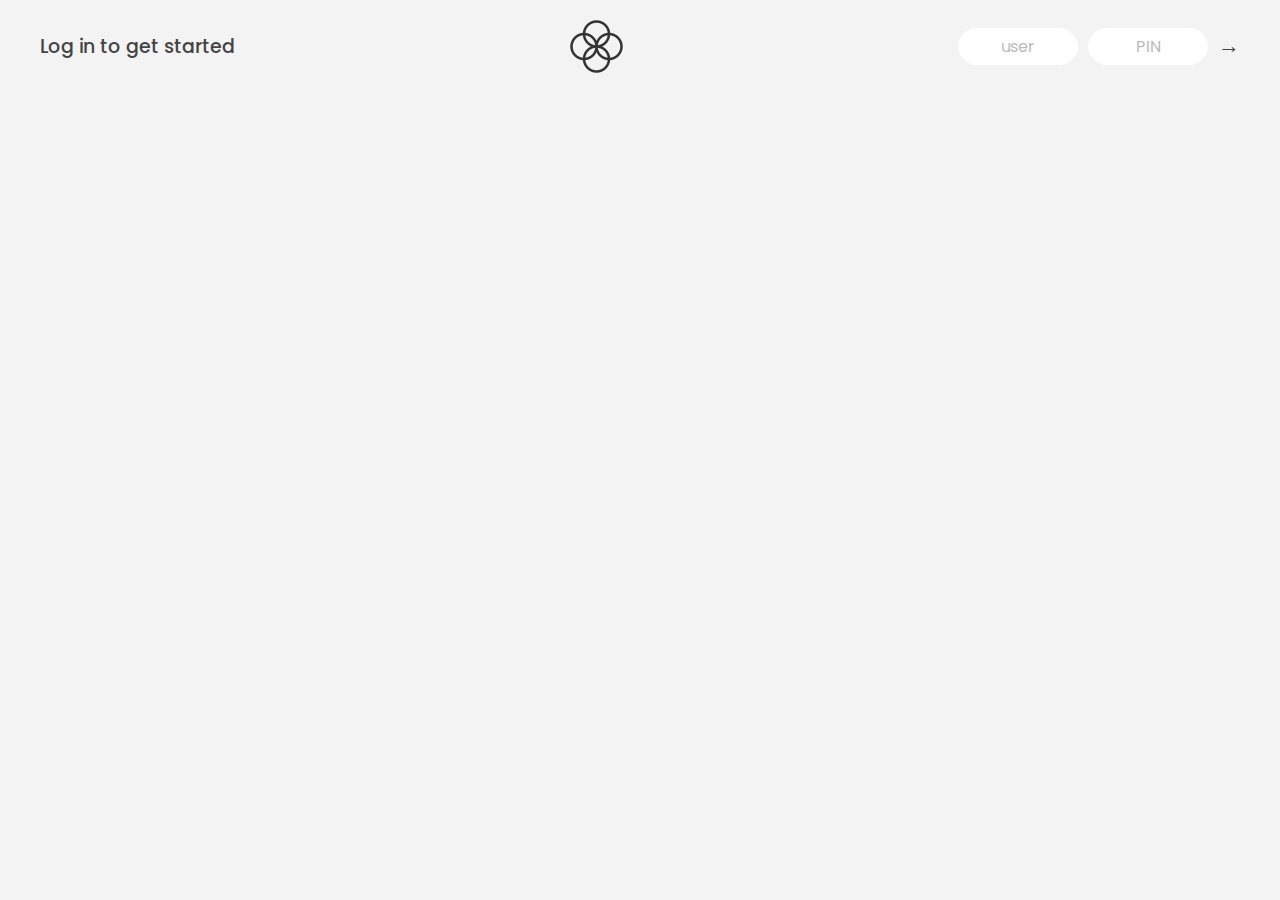
==== account.html @ 129a7456 "make home page" ====
<!DOCTYPE html>
<html lang="en">
  <head>
    <meta charset="UTF-8" />
    <meta name="viewport" content="width=device-width, initial-scale=1.0" />
    <meta http-equiv="X-UA-Compatible" content="ie=edge" />
    <link rel="shortcut icon" type="image/png" href="/icon.png" />

    <link
      href="https://fonts.googleapis.com/css?family=Poppins:400,500,600&display=swap"
      rel="stylesheet"
    />

    <link rel="stylesheet" href="./account.css" />
    <title>Bankist</title>
  </head>
  <body>
    <!-- TOP NAVIGATION -->
    <nav>
      <p class="welcome">Log in to get started</p>
      <img src="logo.png" alt="Logo" class="logo" />
      <form class="login">
        <input
          type="text"
          placeholder="user"
          class="login__input login__input--user"
        />
        <!-- In practice, use type="password" -->
        <input
          type="text"
          placeholder="PIN"
          maxlength="4"
          class="login__input login__input--pin"
        />
        <button class="login__btn">&rarr;</button>
      </form>
    </nav>

    <main class="app">
      <!-- BALANCE -->
      <div class="balance">
        <div>
          <p class="balance__label">Current balance</p>
          <p class="balance__date">
            As of <span class="date">05/03/2037</span>
          </p>
        </div>
        <p class="balance__value">0000€</p>
      </div>

      <!-- MOVEMENTS -->
      <div class="movements">
        <div class="movements__row">
          <div class="movements__type movements__type--deposit">2 deposit</div>
          <div class="movements__date">3 days ago</div>
          <div class="movements__value">4 000€</div>
        </div>
        <div class="movements__row">
          <div class="movements__type movements__type--withdrawal">
            1 withdrawal
          </div>
          <div class="movements__date">24/01/2037</div>
          <div class="movements__value">-378€</div>
        </div>
      </div>

      <!-- SUMMARY -->
      <div class="summary">
        <p class="summary__label">In</p>
        <p class="summary__value summary__value--in">0000€</p>
        <p class="summary__label">Out</p>
        <p class="summary__value summary__value--out">0000€</p>
        <p class="summary__label">Interest</p>
        <p class="summary__value summary__value--interest">0000€</p>
        <button class="btn--sort">&downarrow; SORT</button>
      </div>

      <!-- OPERATION: TRANSFERS -->
      <div class="operation operation--transfer">
        <h2>Transfer money</h2>
        <form class="form form--transfer">
          <input type="text" class="form__input form__input--to" />
          <input type="number" class="form__input form__input--amount" />
          <button class="form__btn form__btn--transfer">&rarr;</button>
          <label class="form__label">Transfer to</label>
          <label class="form__label">Amount</label>
        </form>
      </div>

      <!-- OPERATION: LOAN -->
      <div class="operation operation--loan">
        <h2>Request loan</h2>
        <form class="form form--loan">
          <input type="number" class="form__input form__input--loan-amount" />
          <button class="form__btn form__btn--loan">&rarr;</button>
          <label class="form__label form__label--loan">Amount</label>
        </form>
      </div>

      <!-- OPERATION: CLOSE -->
      <div class="operation operation--close">
        <h2>Close account</h2>
        <form class="form form--close">
          <input type="text" class="form__input form__input--user" />
          <input
            type="password"
            maxlength="6"
            class="form__input form__input--pin"
          />
          <button class="form__btn form__btn--close">&rarr;</button>
          <label class="form__label">Confirm user</label>
          <label class="form__label">Confirm PIN</label>
        </form>
      </div>

      <!-- LOGOUT TIMER -->
      <p class="logout-timer">
        You will be logged out in <span class="timer">05:00</span>
      </p>
    </main>

    <!-- <footer>
      &copy; by Jonas Schmedtmann. Don't claim as your own :)
    </footer> -->

    <script src="./account.js"></script>
  </body>
</html>
---- account.css ----
/*
 * Use this CSS to learn some intersting techniques,
 * in case you're wondering how I built the UI.
 * Have fun! 😁
 */

* {
  margin: 0;
  padding: 0;
  box-sizing: inherit;
}

html {
  font-size: 62.5%;
  box-sizing: border-box;
}

body {
  font-family: "Poppins", sans-serif;
  color: #444;
  background-color: #f3f3f3;
  height: 100vh;
  padding: 2rem;
}

nav {
  display: flex;
  justify-content: space-between;
  align-items: center;
  padding: 0 2rem;
}

.welcome {
  font-size: 1.9rem;
  font-weight: 500;
}

.logo {
  height: 5.25rem;
}

.login {
  display: flex;
}

.login__input {
  border: none;
  padding: 0.5rem 2rem;
  font-size: 1.6rem;
  font-family: inherit;
  text-align: center;
  width: 12rem;
  border-radius: 10rem;
  margin-right: 1rem;
  color: inherit;
  border: 1px solid #fff;
  transition: all 0.3s;
}

.login__input:focus {
  outline: none;
  border: 1px solid #ccc;
}

.login__input::placeholder {
  color: #bbb;
}

.login__btn {
  border: none;
  background: none;
  font-size: 2.2rem;
  color: inherit;
  cursor: pointer;
  transition: all 0.3s;
}

.login__btn:hover,
.login__btn:focus,
.btn--sort:hover,
.btn--sort:focus {
  outline: none;
  color: #777;
}

/* MAIN */
.app {
  position: relative;
  max-width: 100rem;
  margin: 4rem auto;
  display: grid;
  grid-template-columns: 4fr 3fr;
  grid-template-rows: auto repeat(3, 15rem) auto;
  gap: 2rem;

  /* NOTE This creates the fade in/out anumation */
  opacity: 0;
  transition: all 1s;
}

.balance {
  grid-column: 1 / span 2;
  display: flex;
  align-items: flex-end;
  justify-content: space-between;
  margin-bottom: 2rem;
}

.balance__label {
  font-size: 2.2rem;
  font-weight: 500;
  margin-bottom: -0.2rem;
}

.balance__date {
  font-size: 1.4rem;
  color: #888;
}

.balance__value {
  font-size: 4.5rem;
  font-weight: 400;
}

/* MOVEMENTS */
.movements {
  grid-row: 2 / span 3;
  background-color: #fff;
  border-radius: 1rem;
  overflow: scroll;
}
.movements::-webkit-scrollbar {
  display: none;
}

.movements__row {
  padding: 2.25rem 4rem;
  display: flex;
  align-items: center;
  border-bottom: 1px solid #eee;
}

.movements__type {
  font-size: 1.1rem;
  text-transform: uppercase;
  font-weight: 500;
  color: #fff;
  padding: 0.1rem 1rem;
  border-radius: 10rem;
  margin-right: 2rem;
}

.movements__date {
  font-size: 1.1rem;
  text-transform: uppercase;
  font-weight: 500;
  color: #666;
}

.movements__type--deposit {
  background-image: linear-gradient(to top left, #39b385, #9be15d);
}

.movements__type--withdrawal {
  background-image: linear-gradient(to top left, #e52a5a, #ff585f);
}

.movements__value {
  font-size: 1.7rem;
  margin-left: auto;
}

/* SUMMARY */
.summary {
  grid-row: 5 / 6;
  display: flex;
  align-items: baseline;
  padding: 0 0.3rem;
  margin-top: 1rem;
}

.summary__label {
  font-size: 1.2rem;
  font-weight: 500;
  text-transform: uppercase;
  margin-right: 0.8rem;
}

.summary__value {
  font-size: 2.2rem;
  margin-right: 2.5rem;
}

.summary__value--in,
.summary__value--interest {
  color: #66c873;
}

.summary__value--out {
  color: #f5465d;
}

.btn--sort {
  margin-left: auto;
  border: none;
  background: none;
  font-size: 1.3rem;
  font-weight: 500;
  cursor: pointer;
}

/* OPERATIONS */
.operation {
  border-radius: 1rem;
  padding: 3rem 4rem;
  color: #333;
}

.operation--transfer {
  background-image: linear-gradient(to top left, #ffb003, #ffcb03);
}

.operation--loan {
  background-image: linear-gradient(to top left, #39b385, #9be15d);
}

.operation--close {
  background-image: linear-gradient(to top left, #e52a5a, #ff585f);
}

h2 {
  margin-bottom: 1.5rem;
  font-size: 1.7rem;
  font-weight: 600;
  color: #333;
}

.form {
  display: grid;
  grid-template-columns: 2.5fr 2.5fr 1fr;
  grid-template-rows: auto auto;
  gap: 0.4rem 1rem;
}

/* Exceptions for interst */
.form.form--loan {
  grid-template-columns: 2.5fr 1fr 2.5fr;
}
.form__label--loan {
  grid-row: 2;
}
/* End exceptions */

.form__input {
  width: 100%;
  border: none;
  background-color: rgba(255, 255, 255, 0.4);
  font-family: inherit;
  font-size: 1.5rem;
  text-align: center;
  color: #333;
  padding: 0.3rem 1rem;
  border-radius: 0.7rem;
  transition: all 0.3s;
}

.form__input:focus {
  outline: none;
  background-color: rgba(255, 255, 255, 0.6);
}

.form__label {
  font-size: 1.3rem;
  text-align: center;
}

.form__btn {
  border: none;
  border-radius: 0.7rem;
  font-size: 1.8rem;
  background-color: #fff;
  cursor: pointer;
  transition: all 0.3s;
}

.form__btn:focus {
  outline: none;
  background-color: rgba(255, 255, 255, 0.8);
}

.logout-timer {
  padding: 0 0.3rem;
  margin-top: 1.9rem;
  text-align: right;
  font-size: 1.25rem;
}

.timer {
  font-weight: 600;
}
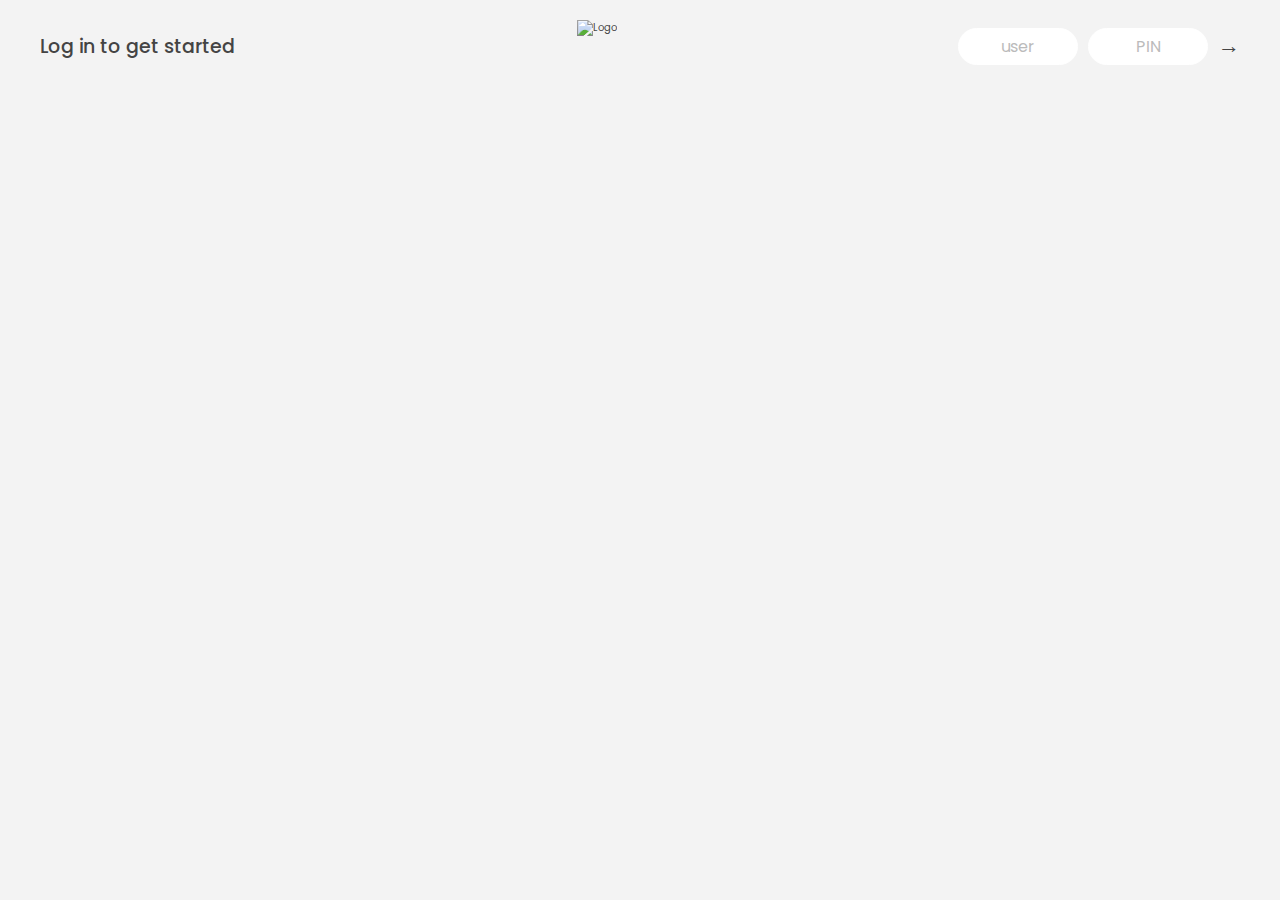
==== commit 950bb726: "refactor code" ====
--- a/account.html
+++ b/account.html
@@ -20,18 +20,9 @@
       <p class="welcome">Log in to get started</p>
       <img src="logo.png" alt="Logo" class="logo" />
       <form class="login">
-        <input
-          type="text"
-          placeholder="user"
-          class="login__input login__input--user"
-        />
+        <input type="text" placeholder="user" class="login__input login__input--user" />
         <!-- In practice, use type="password" -->
-        <input
-          type="text"
-          placeholder="PIN"
-          maxlength="4"
-          class="login__input login__input--pin"
-        />
+        <input type="text" placeholder="PIN" maxlength="4" class="login__input login__input--pin" />
         <button class="login__btn">&rarr;</button>
       </form>
     </nav>
@@ -41,9 +32,7 @@
       <div class="balance">
         <div>
           <p class="balance__label">Current balance</p>
-          <p class="balance__date">
-            As of <span class="date">05/03/2037</span>
-          </p>
+          <p class="balance__date">As of <span class="date">05/03/2037</span></p>
         </div>
         <p class="balance__value">0000€</p>
       </div>
@@ -56,9 +45,7 @@
           <div class="movements__value">4 000€</div>
         </div>
         <div class="movements__row">
-          <div class="movements__type movements__type--withdrawal">
-            1 withdrawal
-          </div>
+          <div class="movements__type movements__type--withdrawal">1 withdrawal</div>
           <div class="movements__date">24/01/2037</div>
           <div class="movements__value">-378€</div>
         </div>
@@ -102,11 +89,7 @@
         <h2>Close account</h2>
         <form class="form form--close">
           <input type="text" class="form__input form__input--user" />
-          <input
-            type="password"
-            maxlength="6"
-            class="form__input form__input--pin"
-          />
+          <input type="password" maxlength="6" class="form__input form__input--pin" />
           <button class="form__btn form__btn--close">&rarr;</button>
           <label class="form__label">Confirm user</label>
           <label class="form__label">Confirm PIN</label>
@@ -114,15 +97,13 @@
       </div>
 
       <!-- LOGOUT TIMER -->
-      <p class="logout-timer">
-        You will be logged out in <span class="timer">05:00</span>
-      </p>
+      <p class="logout-timer">You will be logged out in <span class="timer">05:00</span></p>
     </main>
 
     <!-- <footer>
       &copy; by Jonas Schmedtmann. Don't claim as your own :)
     </footer> -->
 
-    <script src="./account.js"></script>
+    <script type="module" src="./account.js"></script>
   </body>
 </html>
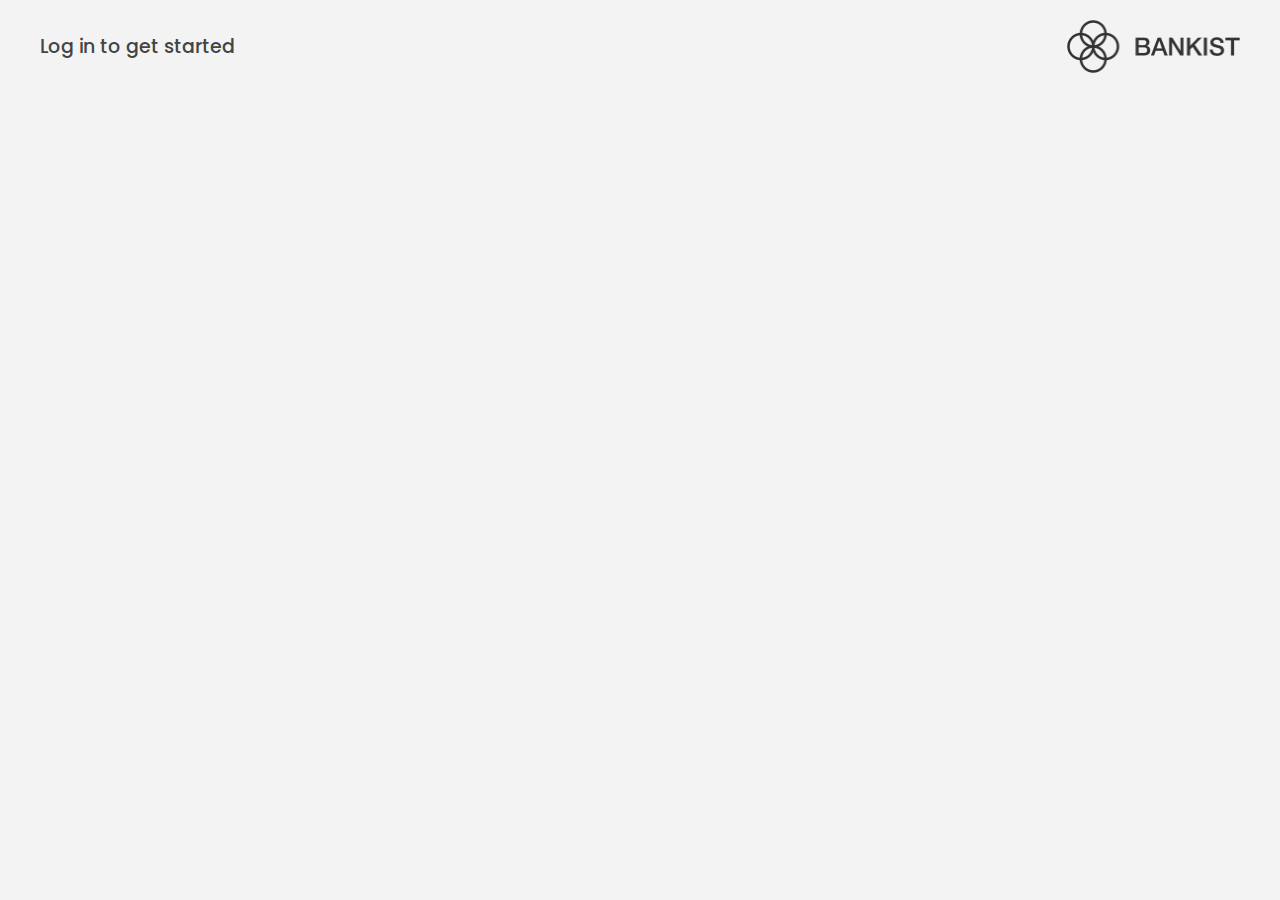
==== commit dc3d540f: "make complete" ====
--- a/account.html
+++ b/account.html
@@ -11,20 +11,14 @@
       rel="stylesheet"
     />
 
-    <link rel="stylesheet" href="./account.css" />
+    <link rel="stylesheet" href="./assets/css/account.css" />
     <title>Bankist</title>
   </head>
   <body>
     <!-- TOP NAVIGATION -->
     <nav>
       <p class="welcome">Log in to get started</p>
-      <img src="logo.png" alt="Logo" class="logo" />
-      <form class="login">
-        <input type="text" placeholder="user" class="login__input login__input--user" />
-        <!-- In practice, use type="password" -->
-        <input type="text" placeholder="PIN" maxlength="4" class="login__input login__input--pin" />
-        <button class="login__btn">&rarr;</button>
-      </form>
+      <img src="./assets/img/logo.png" alt="Logo" class="logo" />
     </nav>
 
     <main class="app">
@@ -104,6 +98,6 @@
       &copy; by Jonas Schmedtmann. Don't claim as your own :)
     </footer> -->
 
-    <script type="module" src="./account.js"></script>
+    <script type="module" src="./src/account.js"></script>
   </body>
 </html>
--- a/assets/css/account.css
+++ b/assets/css/account.css
@@ -0,0 +1,300 @@
+/*
+ * Use this CSS to learn some intersting techniques,
+ * in case you're wondering how I built the UI.
+ * Have fun! 😁
+ */
+
+* {
+  margin: 0;
+  padding: 0;
+  box-sizing: inherit;
+}
+
+html {
+  font-size: 62.5%;
+  box-sizing: border-box;
+}
+
+body {
+  font-family: "Poppins", sans-serif;
+  color: #444;
+  background-color: #f3f3f3;
+  height: 100vh;
+  padding: 2rem;
+}
+
+nav {
+  display: flex;
+  justify-content: space-between;
+  align-items: center;
+  padding: 0 2rem;
+}
+
+.welcome {
+  font-size: 1.9rem;
+  font-weight: 500;
+}
+
+.logo {
+  height: 5.25rem;
+}
+
+.login {
+  display: flex;
+}
+
+.login__input {
+  border: none;
+  padding: 0.5rem 2rem;
+  font-size: 1.6rem;
+  font-family: inherit;
+  text-align: center;
+  width: 12rem;
+  border-radius: 10rem;
+  margin-right: 1rem;
+  color: inherit;
+  border: 1px solid #fff;
+  transition: all 0.3s;
+}
+
+.login__input:focus {
+  outline: none;
+  border: 1px solid #ccc;
+}
+
+.login__input::placeholder {
+  color: #bbb;
+}
+
+.login__btn {
+  border: none;
+  background: none;
+  font-size: 2.2rem;
+  color: inherit;
+  cursor: pointer;
+  transition: all 0.3s;
+}
+
+.login__btn:hover,
+.login__btn:focus,
+.btn--sort:hover,
+.btn--sort:focus {
+  outline: none;
+  color: #777;
+}
+
+/* MAIN */
+.app {
+  position: relative;
+  max-width: 100rem;
+  margin: 4rem auto;
+  display: grid;
+  grid-template-columns: 4fr 3fr;
+  grid-template-rows: auto repeat(3, 15rem) auto;
+  gap: 2rem;
+
+  /* NOTE This creates the fade in/out anumation */
+  opacity: 0;
+  transition: all 1s;
+}
+
+.balance {
+  grid-column: 1 / span 2;
+  display: flex;
+  align-items: flex-end;
+  justify-content: space-between;
+  margin-bottom: 2rem;
+}
+
+.balance__label {
+  font-size: 2.2rem;
+  font-weight: 500;
+  margin-bottom: -0.2rem;
+}
+
+.balance__date {
+  font-size: 1.4rem;
+  color: #888;
+}
+
+.balance__value {
+  font-size: 4.5rem;
+  font-weight: 400;
+}
+
+/* MOVEMENTS */
+.movements {
+  grid-row: 2 / span 3;
+  background-color: #fff;
+  border-radius: 1rem;
+  overflow: scroll;
+}
+.movements::-webkit-scrollbar {
+  display: none;
+}
+
+.movements__row {
+  padding: 2.25rem 4rem;
+  display: flex;
+  align-items: center;
+  border-bottom: 1px solid #eee;
+}
+
+.movements__type {
+  font-size: 1.1rem;
+  text-transform: uppercase;
+  font-weight: 500;
+  color: #fff;
+  padding: 0.1rem 1rem;
+  border-radius: 10rem;
+  margin-right: 2rem;
+}
+
+.movements__date {
+  font-size: 1.1rem;
+  text-transform: uppercase;
+  font-weight: 500;
+  color: #666;
+}
+
+.movements__type--deposit {
+  background-image: linear-gradient(to top left, #39b385, #9be15d);
+}
+
+.movements__type--withdrawal {
+  background-image: linear-gradient(to top left, #e52a5a, #ff585f);
+}
+
+.movements__value {
+  font-size: 1.7rem;
+  margin-left: auto;
+}
+
+/* SUMMARY */
+.summary {
+  grid-row: 5 / 6;
+  display: flex;
+  align-items: baseline;
+  padding: 0 0.3rem;
+  margin-top: 1rem;
+}
+
+.summary__label {
+  font-size: 1.2rem;
+  font-weight: 500;
+  text-transform: uppercase;
+  margin-right: 0.8rem;
+}
+
+.summary__value {
+  font-size: 2.2rem;
+  margin-right: 2.5rem;
+}
+
+.summary__value--in,
+.summary__value--interest {
+  color: #66c873;
+}
+
+.summary__value--out {
+  color: #f5465d;
+}
+
+.btn--sort {
+  margin-left: auto;
+  border: none;
+  background: none;
+  font-size: 1.3rem;
+  font-weight: 500;
+  cursor: pointer;
+}
+
+/* OPERATIONS */
+.operation {
+  border-radius: 1rem;
+  padding: 3rem 4rem;
+  color: #333;
+}
+
+.operation--transfer {
+  background-image: linear-gradient(to top left, #ffb003, #ffcb03);
+}
+
+.operation--loan {
+  background-image: linear-gradient(to top left, #39b385, #9be15d);
+}
+
+.operation--close {
+  background-image: linear-gradient(to top left, #e52a5a, #ff585f);
+}
+
+h2 {
+  margin-bottom: 1.5rem;
+  font-size: 1.7rem;
+  font-weight: 600;
+  color: #333;
+}
+
+.form {
+  display: grid;
+  grid-template-columns: 2.5fr 2.5fr 1fr;
+  grid-template-rows: auto auto;
+  gap: 0.4rem 1rem;
+}
+
+/* Exceptions for interst */
+.form.form--loan {
+  grid-template-columns: 2.5fr 1fr 2.5fr;
+}
+.form__label--loan {
+  grid-row: 2;
+}
+/* End exceptions */
+
+.form__input {
+  width: 100%;
+  border: none;
+  background-color: rgba(255, 255, 255, 0.4);
+  font-family: inherit;
+  font-size: 1.5rem;
+  text-align: center;
+  color: #333;
+  padding: 0.3rem 1rem;
+  border-radius: 0.7rem;
+  transition: all 0.3s;
+}
+
+.form__input:focus {
+  outline: none;
+  background-color: rgba(255, 255, 255, 0.6);
+}
+
+.form__label {
+  font-size: 1.3rem;
+  text-align: center;
+}
+
+.form__btn {
+  border: none;
+  border-radius: 0.7rem;
+  font-size: 1.8rem;
+  background-color: #fff;
+  cursor: pointer;
+  transition: all 0.3s;
+}
+
+.form__btn:focus {
+  outline: none;
+  background-color: rgba(255, 255, 255, 0.8);
+}
+
+.logout-timer {
+  padding: 0 0.3rem;
+  margin-top: 1.9rem;
+  text-align: right;
+  font-size: 1.25rem;
+}
+
+.timer {
+  font-weight: 600;
+}
